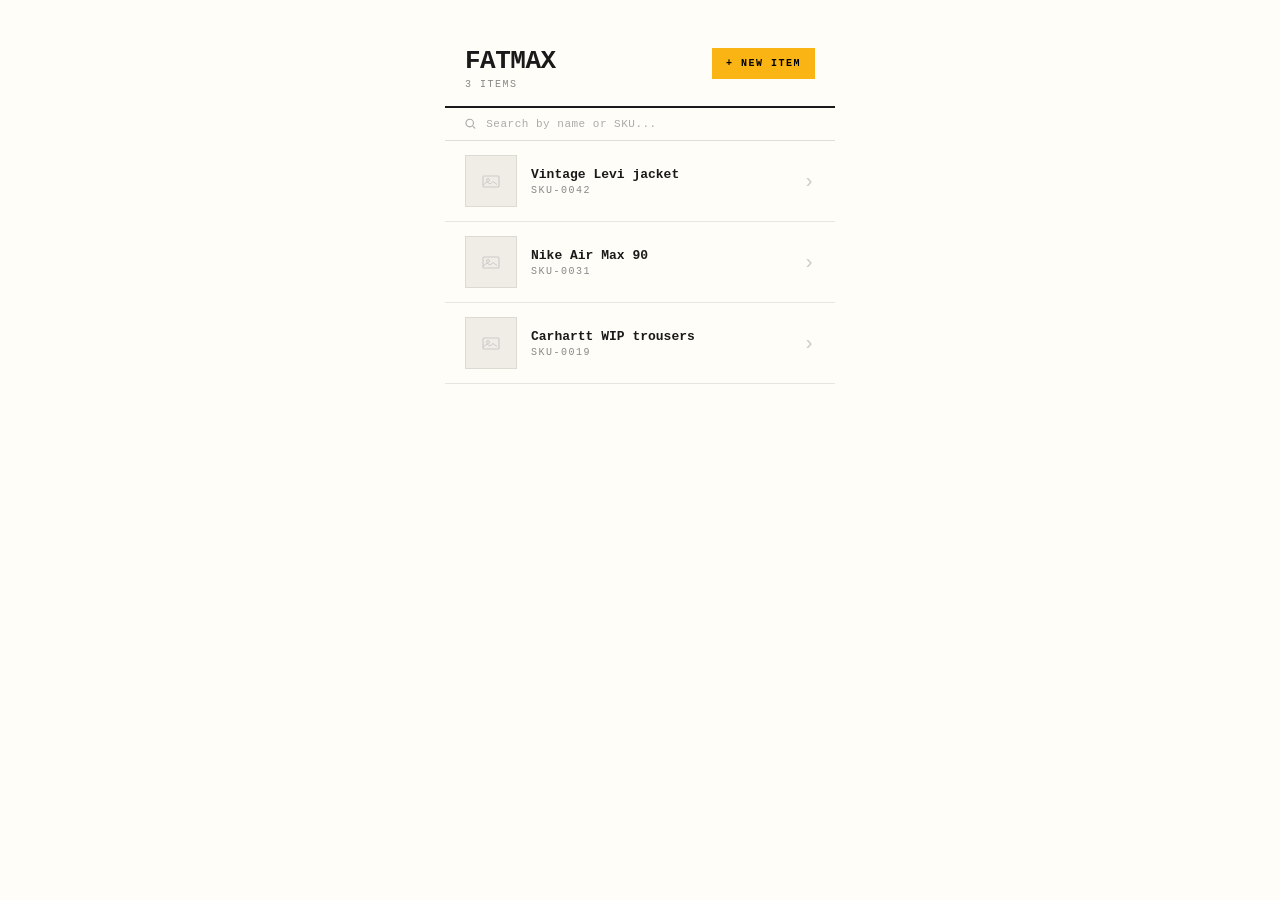
==== fatmax-frontend/index.html @ 59e30dfd "update button color to yellow" ====
<!DOCTYPE html>
<html lang="en">
<head>
  <meta charset="UTF-8">
  <meta name="viewport" content="width=device-width, initial-scale=1.0">
  <title>Fatmax</title>
  <style>
    * { margin: 0; padding: 0; box-sizing: border-box; }

    body {
      font-family: 'Courier New', Courier, monospace;
      background: #FFFDF7;
      color: #1a1a1a;
      max-width: 390px;
      margin: 0 auto;
      min-height: 100vh;
    }

    header {
      padding: 48px 20px 16px;
      border-bottom: 2px solid #1a1a1a;
      display: flex;
      justify-content: space-between;
      align-items: flex-start;
    }

    h1 {
      font-size: 26px;
      font-weight: 700;
      letter-spacing: -0.5px;
      line-height: 1;
    }

    #item-count {
      font-size: 10px;
      color: #888;
      letter-spacing: 1.5px;
      margin-top: 5px;
      text-transform: uppercase;
    }

    #new-btn {
      background: #FAB413;
      color: #000000;
      border: none;
      font-family: 'Courier New', monospace;
      font-size: 10px;
      font-weight: 700;
      letter-spacing: 1.5px;
      padding: 10px 14px;
      cursor: pointer;
      text-transform: uppercase;
    }

    #new-btn:active { opacity: 0.85; }

    .search-bar {
      padding: 10px 20px;
      border-bottom: 1px solid #e0ddd6;
      display: flex;
      align-items: center;
      gap: 10px;
    }

    .search-bar input {
      font-family: 'Courier New', monospace;
      font-size: 11px;
      background: transparent;
      border: none;
      outline: none;
      width: 100%;
      color: #1a1a1a;
      letter-spacing: 0.5px;
    }

    .search-bar input::placeholder { color: #aaa; }

    .item {
      display: flex;
      align-items: center;
      gap: 14px;
      padding: 14px 20px;
      border-bottom: 1px solid #e8e6e0;
      cursor: pointer;
    }

    .item:active { background: #f5f3ee; }

    .thumb {
      width: 52px;
      height: 52px;
      background: #f0ede6;
      border: 1px solid #dddad2;
      flex-shrink: 0;
      display: flex;
      align-items: center;
      justify-content: center;
    }

    .item-info { flex: 1; min-width: 0; }

    .item-name {
      font-size: 13px;
      font-weight: 600;
      white-space: nowrap;
      overflow: hidden;
      text-overflow: ellipsis;
      margin-bottom: 3px;
    }

    .item-sku {
      font-size: 10px;
      color: #888;
      letter-spacing: 1.5px;
      text-transform: uppercase;
    }

    .chevron { color: #ccc; font-size: 20px; }

    .empty {
      padding: 60px 20px;
      text-align: center;
      font-size: 11px;
      color: #aaa;
      letter-spacing: 1px;
      text-transform: uppercase;
    }
  </style>
</head>
<body>

<header>
  <div>
    <h1>FATMAX</h1>
    <div id="item-count">3 items</div>
  </div>
  <button id="new-btn">+ New item</button>
</header>

<div class="search-bar">
  <svg width="12" height="12" viewBox="0 0 12 12" fill="none">
    <circle cx="5" cy="5" r="4" stroke="#aaa" stroke-width="1.2"/>
    <path d="M8.5 8.5l2 2" stroke="#aaa" stroke-width="1.2" stroke-linecap="round"/>
  </svg>
  <input id="search" type="text" placeholder="Search by name or SKU...">
</div>

<div id="list"></div>

<script>
  const items = [
    { name: "Vintage Levi jacket", sku: "SKU-0042" },
    { name: "Nike Air Max 90",     sku: "SKU-0031" },
    { name: "Carhartt WIP trousers", sku: "SKU-0019" }
  ];

  const thumbSVG = `<svg width="18" height="18" viewBox="0 0 18 18" fill="none">
    <rect x="1" y="4" width="16" height="11" rx="1" stroke="#ccc" stroke-width="1.2"/>
    <circle cx="6" cy="8" r="1.5" stroke="#ccc" stroke-width="1"/>
    <path d="M1 13l4-3 3 2 3-2.5 4 3" stroke="#ccc" stroke-width="1" stroke-linejoin="round"/>
  </svg>`;

  function render(list) {
    const el = document.getElementById('list');
    const count = document.getElementById('item-count');
    count.textContent = list.length + ' item' + (list.length !== 1 ? 's' : '');
    if (!list.length) {
      el.innerHTML = '<div class="empty">No items found</div>';
      return;
    }
    el.innerHTML = list.map(item => `
      <div class="item">
        <div class="thumb">${thumbSVG}</div>
        <div class="item-info">
          <div class="item-name">${item.name}</div>
          <div class="item-sku">${item.sku}</div>
        </div>
        <div class="chevron">›</div>
      </div>
    `).join('');
  }

  document.getElementById('search').addEventListener('input', function() {
    const q = this.value.toLowerCase();
    render(q ? items.filter(i =>
      i.name.toLowerCase().includes(q) || i.sku.toLowerCase().includes(q)
    ) : items);
  });

  render(items);
</script>
</body>
</html>
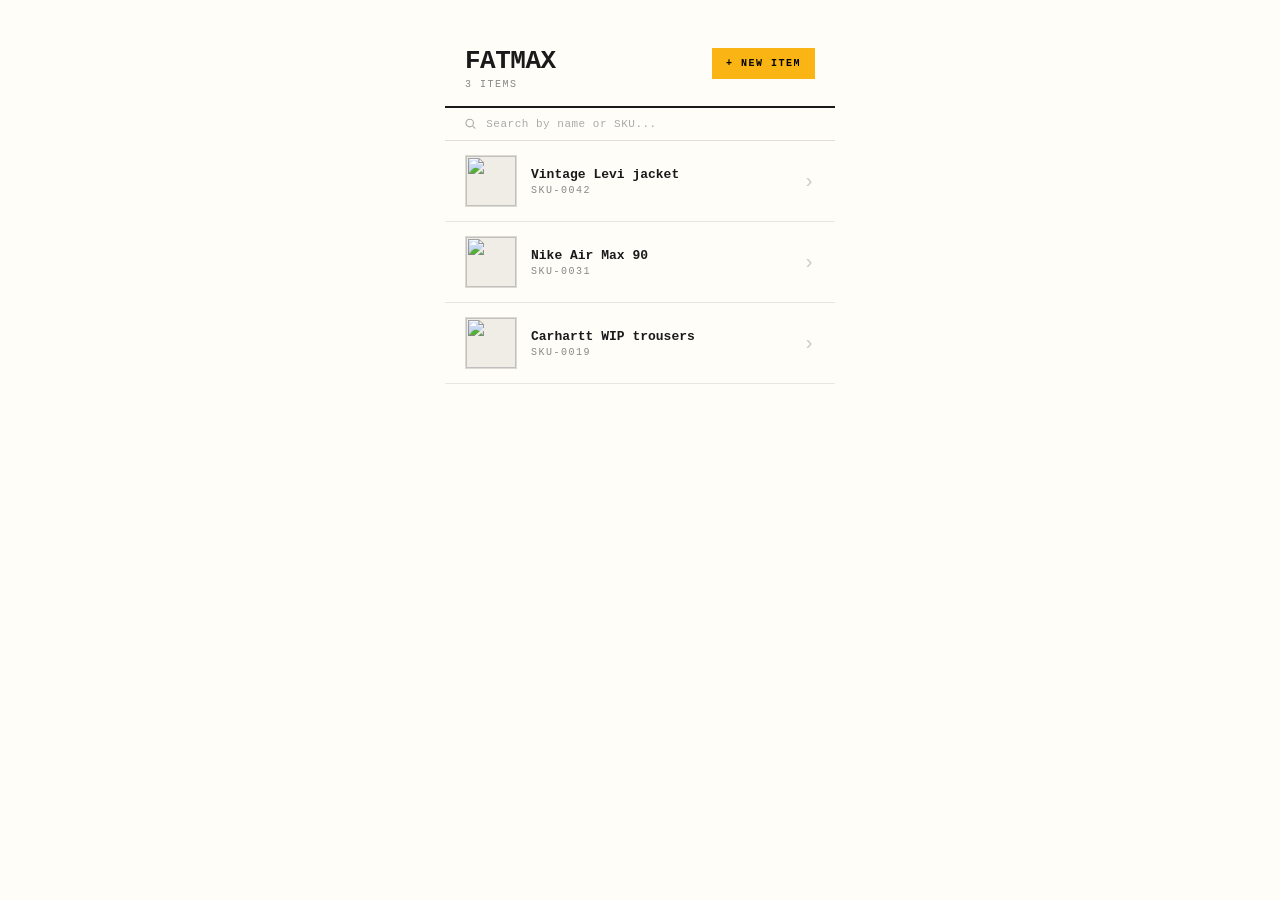
==== commit d79d639e: "new item flow" ====
--- a/fatmax-frontend/index.html
+++ b/fatmax-frontend/index.html
@@ -134,7 +134,7 @@
     <h1>FATMAX</h1>
     <div id="item-count">3 items</div>
   </div>
-  <button id="new-btn">+ New item</button>
+<button id="new-btn" onclick="window.location.href='new-item.html'">+ New item</button>
 </header>
 
 <div class="search-bar">
@@ -148,11 +148,13 @@
 <div id="list"></div>
 
 <script>
-  const items = [
-    { name: "Vintage Levi jacket", sku: "SKU-0042" },
-    { name: "Nike Air Max 90",     sku: "SKU-0031" },
-    { name: "Carhartt WIP trousers", sku: "SKU-0019" }
-  ];
+const saved = JSON.parse(sessionStorage.getItem('fatmax-items') || '[]');
+const defaults = [
+  { name: "Vintage Levi jacket",   sku: "SKU-0042", photos: ["https://images.unsplash.com/photo-1573662073208-1f58a071c756?w=200&fit=crop"] },
+  { name: "Nike Air Max 90",       sku: "SKU-0031", photos: ["https://images.unsplash.com/photo-1623816874982-aab879ea7073?w=200&fit=crop"] },
+  { name: "Carhartt WIP trousers", sku: "SKU-0019", photos: ["https://images.unsplash.com/photo-1622408298915-24d322badf9e?w=200&fit=crop"] }
+];
+const items = saved.length ? saved : defaults;
 
   const thumbSVG = `<svg width="18" height="18" viewBox="0 0 18 18" fill="none">
     <rect x="1" y="4" width="16" height="11" rx="1" stroke="#ccc" stroke-width="1.2"/>
@@ -170,7 +172,7 @@
     }
     el.innerHTML = list.map(item => `
       <div class="item">
-        <div class="thumb">${thumbSVG}</div>
+        <div class="thumb">${item.photos && item.photos[0] ? `<img src="${item.photos[0]}" style="width:100%;height:100%;object-fit:cover"/>` : thumbSVG}</div>
         <div class="item-info">
           <div class="item-name">${item.name}</div>
           <div class="item-sku">${item.sku}</div>
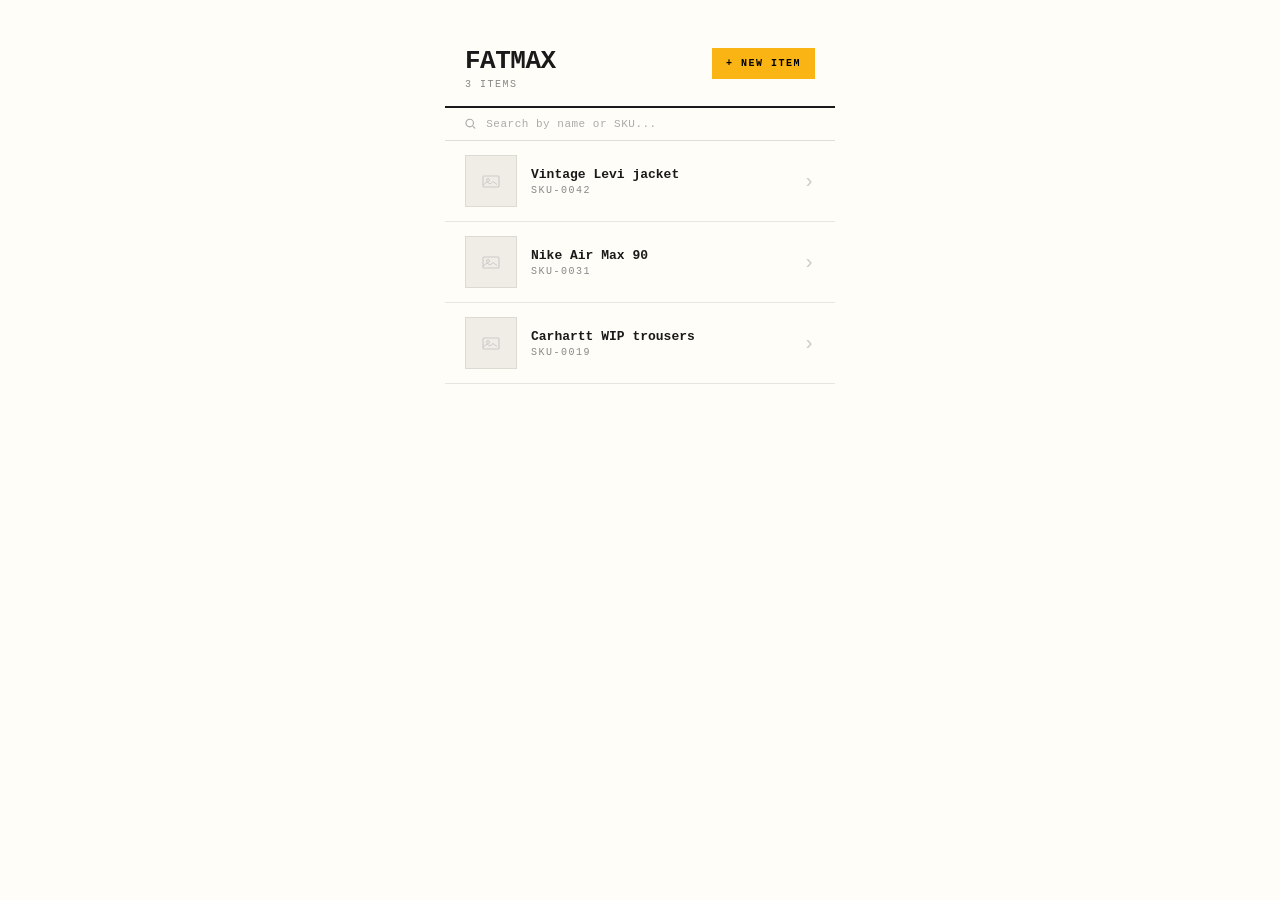
==== commit f79dec6f: "add multiple photo import feature" ====
--- a/fatmax-frontend/index.html
+++ b/fatmax-frontend/index.html
@@ -172,8 +172,8 @@
     }
     el.innerHTML = list.map(item => `
       <div class="item">
-        <div class="thumb">${item.photos && item.photos[0] ? `<img src="${item.photos[0]}" style="width:100%;height:100%;object-fit:cover"/>` : thumbSVG}</div>
-        <div class="item-info">
+        <div class="thumb">${item.thumbnail ? '<img src="' + item.thumbnail + '" style="width:100%;height:100%;object-fit:cover"/>' : thumbSVG}</div>
+          <div class="item-info">
           <div class="item-name">${item.name}</div>
           <div class="item-sku">${item.sku}</div>
         </div>
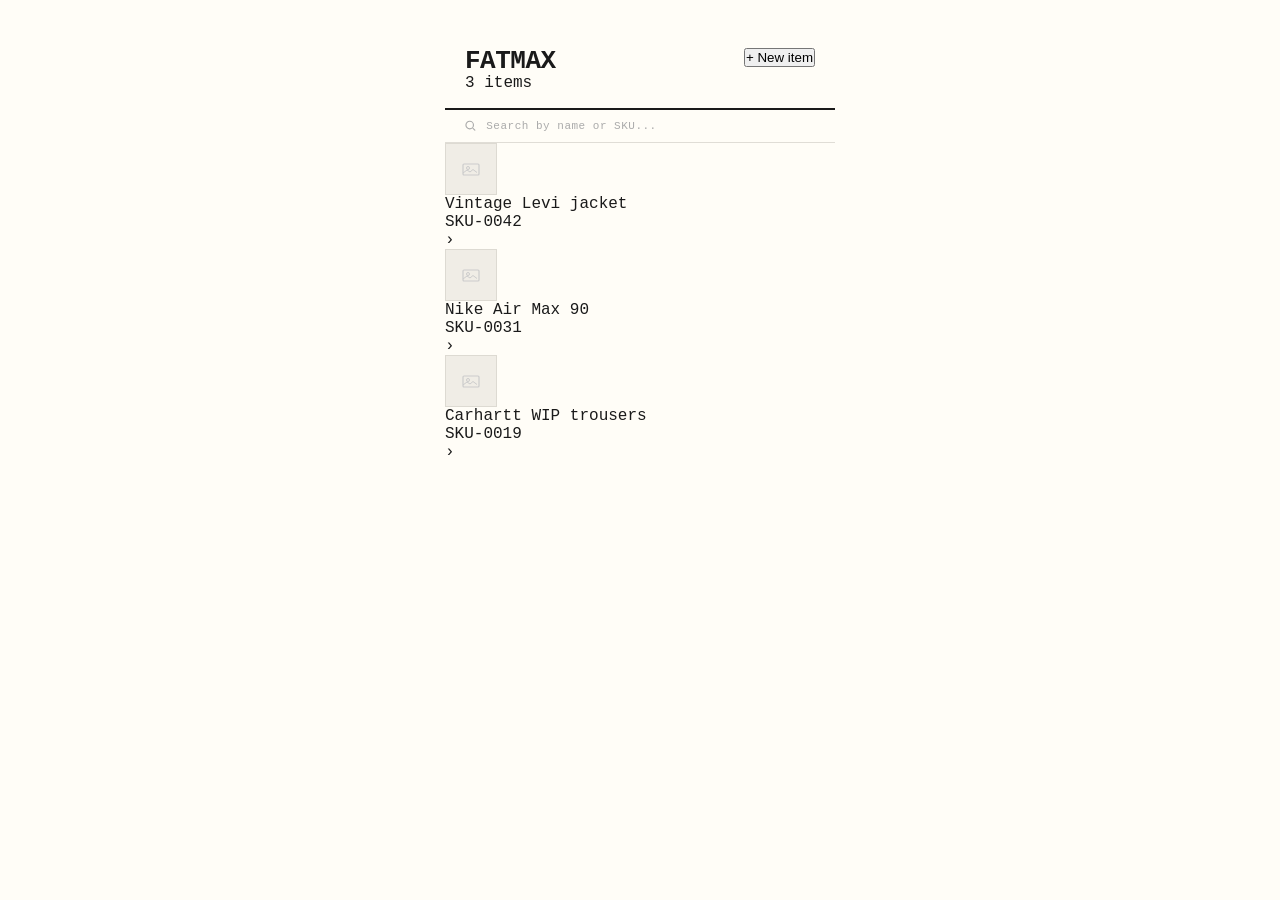
==== commit 0b716136: "add central style sheet" ====
--- a/fatmax-frontend/index.html
+++ b/fatmax-frontend/index.html
@@ -4,128 +4,7 @@
   <meta charset="UTF-8">
   <meta name="viewport" content="width=device-width, initial-scale=1.0">
   <title>Fatmax</title>
-  <style>
-    * { margin: 0; padding: 0; box-sizing: border-box; }
-
-    body {
-      font-family: 'Courier New', Courier, monospace;
-      background: #FFFDF7;
-      color: #1a1a1a;
-      max-width: 390px;
-      margin: 0 auto;
-      min-height: 100vh;
-    }
-
-    header {
-      padding: 48px 20px 16px;
-      border-bottom: 2px solid #1a1a1a;
-      display: flex;
-      justify-content: space-between;
-      align-items: flex-start;
-    }
-
-    h1 {
-      font-size: 26px;
-      font-weight: 700;
-      letter-spacing: -0.5px;
-      line-height: 1;
-    }
-
-    #item-count {
-      font-size: 10px;
-      color: #888;
-      letter-spacing: 1.5px;
-      margin-top: 5px;
-      text-transform: uppercase;
-    }
-
-    #new-btn {
-      background: #FAB413;
-      color: #000000;
-      border: none;
-      font-family: 'Courier New', monospace;
-      font-size: 10px;
-      font-weight: 700;
-      letter-spacing: 1.5px;
-      padding: 10px 14px;
-      cursor: pointer;
-      text-transform: uppercase;
-    }
-
-    #new-btn:active { opacity: 0.85; }
-
-    .search-bar {
-      padding: 10px 20px;
-      border-bottom: 1px solid #e0ddd6;
-      display: flex;
-      align-items: center;
-      gap: 10px;
-    }
-
-    .search-bar input {
-      font-family: 'Courier New', monospace;
-      font-size: 11px;
-      background: transparent;
-      border: none;
-      outline: none;
-      width: 100%;
-      color: #1a1a1a;
-      letter-spacing: 0.5px;
-    }
-
-    .search-bar input::placeholder { color: #aaa; }
-
-    .item {
-      display: flex;
-      align-items: center;
-      gap: 14px;
-      padding: 14px 20px;
-      border-bottom: 1px solid #e8e6e0;
-      cursor: pointer;
-    }
-
-    .item:active { background: #f5f3ee; }
-
-    .thumb {
-      width: 52px;
-      height: 52px;
-      background: #f0ede6;
-      border: 1px solid #dddad2;
-      flex-shrink: 0;
-      display: flex;
-      align-items: center;
-      justify-content: center;
-    }
-
-    .item-info { flex: 1; min-width: 0; }
-
-    .item-name {
-      font-size: 13px;
-      font-weight: 600;
-      white-space: nowrap;
-      overflow: hidden;
-      text-overflow: ellipsis;
-      margin-bottom: 3px;
-    }
-
-    .item-sku {
-      font-size: 10px;
-      color: #888;
-      letter-spacing: 1.5px;
-      text-transform: uppercase;
-    }
-
-    .chevron { color: #ccc; font-size: 20px; }
-
-    .empty {
-      padding: 60px 20px;
-      text-align: center;
-      font-size: 11px;
-      color: #aaa;
-      letter-spacing: 1px;
-      text-transform: uppercase;
-    }
-  </style>
+<link rel="stylesheet" href="styles.css">
 </head>
 <body>
 
@@ -170,16 +49,16 @@
       el.innerHTML = '<div class="empty">No items found</div>';
       return;
     }
-    el.innerHTML = list.map(item => `
-      <div class="item">
-        <div class="thumb">${item.thumbnail ? '<img src="' + item.thumbnail + '" style="width:100%;height:100%;object-fit:cover"/>' : thumbSVG}</div>
-          <div class="item-info">
-          <div class="item-name">${item.name}</div>
-          <div class="item-sku">${item.sku}</div>
-        </div>
-        <div class="chevron">›</div>
-      </div>
-    `).join('');
+    el.innerHTML = list.map((item, i) => `
+  <div class="item" onclick="window.location.href='item.html?index=${i}'">
+    <div class="thumb">${item.thumbnail ? `<img src="${item.thumbnail}" style="width:100%;height:100%;object-fit:cover"/>` : thumbSVG}</div>
+    <div class="item-info">
+      <div class="item-name">${item.name}</div>
+      <div class="item-sku">${item.sku}</div>
+    </div>
+    <div class="chevron">›</div>
+  </div>
+`).join('');
   }
 
   document.getElementById('search').addEventListener('input', function() {
--- a/fatmax-frontend/styles.css
+++ b/fatmax-frontend/styles.css
@@ -0,0 +1,174 @@
+/* ── Reset ── */
+* { margin: 0; padding: 0; box-sizing: border-box; }
+
+/* ── Base ── */
+body {
+  font-family: 'Courier New', Courier, monospace;
+  background: #FFFDF7;
+  color: #1a1a1a;
+  max-width: 390px;
+  margin: 0 auto;
+  min-height: 100vh;
+}
+
+/* ── Header ── */
+header {
+  padding: 48px 20px 16px;
+  border-bottom: 2px solid #1a1a1a;
+  display: flex;
+  justify-content: space-between;
+  align-items: flex-start;
+}
+
+h1 {
+  font-size: 26px;
+  font-weight: 700;
+  letter-spacing: -0.5px;
+  line-height: 1;
+}
+
+.back-btn {
+  background: none;
+  border: none;
+  font-family: 'Courier New', monospace;
+  font-size: 11px;
+  color: #888;
+  cursor: pointer;
+  letter-spacing: 1px;
+  padding: 4px 0;
+}
+
+/* ── Buttons ── */
+.btn-primary {
+  background: #FAB413;
+  color: #000000;
+  border: none;
+  font-family: 'Courier New', monospace;
+  font-size: 11px;
+  font-weight: 700;
+  letter-spacing: 1.5px;
+  padding: 14px;
+  cursor: pointer;
+  text-transform: uppercase;
+  width: 100%;
+}
+
+.btn-primary:disabled {
+  opacity: 0.4;
+  cursor: not-allowed;
+}
+
+.btn-primary:not(:disabled):active { opacity: 0.85; }
+
+.btn-secondary {
+  background: transparent;
+  color: #1a1a1a;
+  border: 1.5px solid #1a1a1a;
+  font-family: 'Courier New', monospace;
+  font-size: 11px;
+  font-weight: 700;
+  letter-spacing: 1.5px;
+  padding: 14px;
+  cursor: pointer;
+  text-transform: uppercase;
+  width: 100%;
+}
+
+.btn-secondary:active { background: #f0ede6; }
+
+.btn-danger {
+  background: transparent;
+  color: #FF2800;
+  border: 1.5px solid #FF2800;
+  font-family: 'Courier New', monospace;
+  font-size: 11px;
+  font-weight: 700;
+  letter-spacing: 1.5px;
+  padding: 14px;
+  cursor: pointer;
+  text-transform: uppercase;
+  width: 100%;
+}
+
+.btn-danger:active { background: #fff0ee; }
+
+/* ── Section label ── */
+.section-label {
+  font-size: 10px;
+  color: #888;
+  letter-spacing: 1.5px;
+  text-transform: uppercase;
+  padding: 16px 20px 10px;
+  border-bottom: 1px solid #e0ddd6;
+}
+
+/* ── Step indicator ── */
+.step-indicator {
+  display: flex;
+  gap: 6px;
+  padding: 16px 20px 0;
+}
+
+.step-dot { width: 20px; height: 3px; background: #e0ddd6; }
+.step-dot.active { background: #FAB413; }
+.step-dot.done { background: #1a1a1a; }
+
+/* ── Form fields ── */
+.field-label {
+  font-size: 10px;
+  color: #888;
+  letter-spacing: 1.5px;
+  text-transform: uppercase;
+  margin-bottom: 6px;
+  margin-top: 20px;
+}
+
+.field-input {
+  font-family: 'Courier New', monospace;
+  font-size: 14px;
+  background: transparent;
+  border: none;
+  border-bottom: 1.5px solid #1a1a1a;
+  outline: none;
+  width: 100%;
+  padding: 8px 0;
+  color: #1a1a1a;
+}
+
+.field-input::placeholder { color: #ccc; }
+.field-input:focus { border-bottom-color: #FAB413; }
+
+/* ── Search bar ── */
+.search-bar {
+  padding: 10px 20px;
+  border-bottom: 1px solid #e0ddd6;
+  display: flex;
+  align-items: center;
+  gap: 10px;
+}
+
+.search-bar input {
+  font-family: 'Courier New', monospace;
+  font-size: 11px;
+  background: transparent;
+  border: none;
+  outline: none;
+  width: 100%;
+  color: #1a1a1a;
+  letter-spacing: 0.5px;
+}
+
+.search-bar input::placeholder { color: #aaa; }
+
+/* ── Thumbnail ── */
+.thumb {
+  width: 52px;
+  height: 52px;
+  background: #f0ede6;
+  border: 1px solid #dddad2;
+  flex-shrink: 0;
+  display: flex;
+  align-items: center;
+  justify-content: center;
+  overflow: hidden;
+}
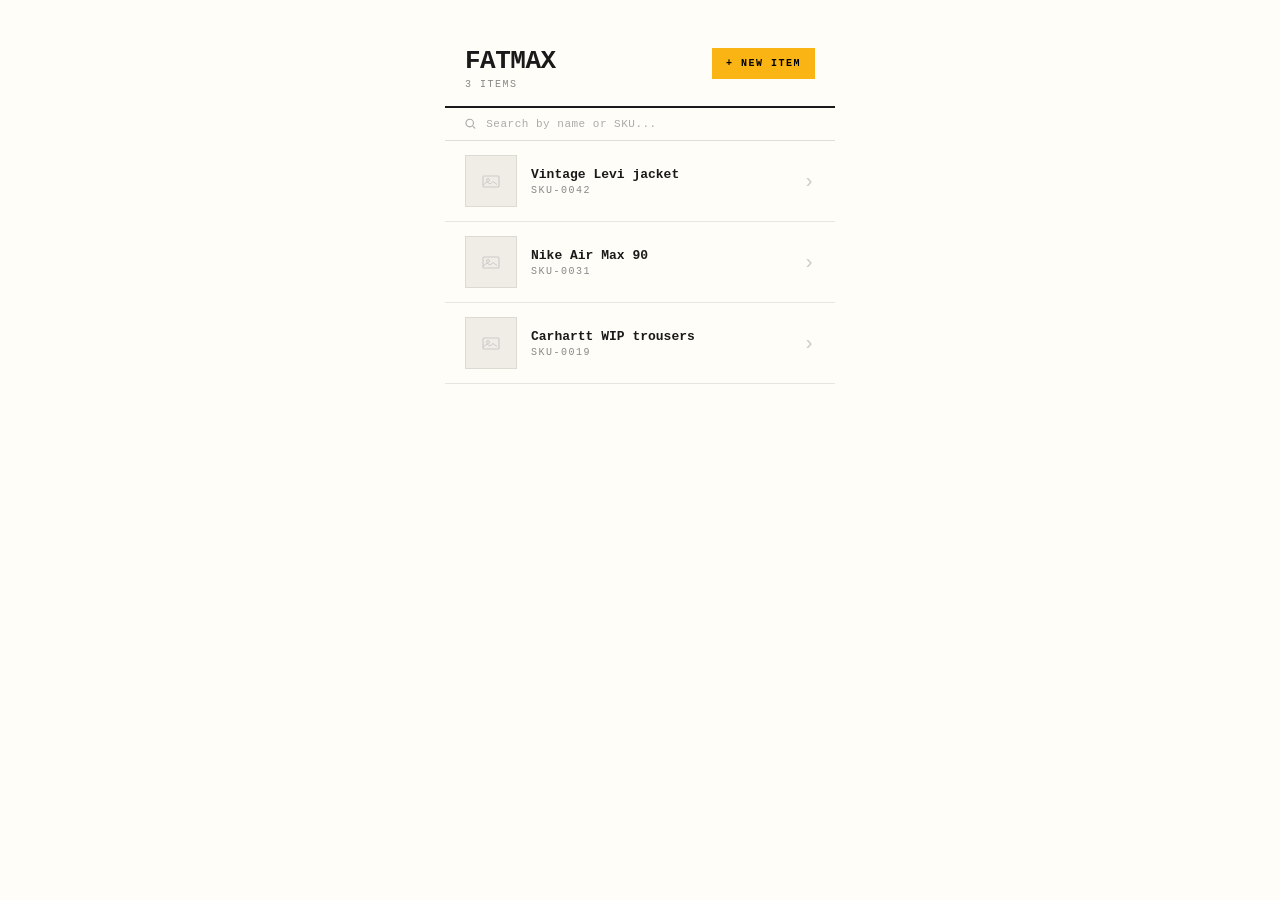
==== commit 4802d835: "restoring core files to pre-centralized css page" ====
--- a/fatmax-frontend/index.html
+++ b/fatmax-frontend/index.html
@@ -4,7 +4,128 @@
   <meta charset="UTF-8">
   <meta name="viewport" content="width=device-width, initial-scale=1.0">
   <title>Fatmax</title>
-<link rel="stylesheet" href="styles.css">
+  <style>
+    * { margin: 0; padding: 0; box-sizing: border-box; }
+
+    body {
+      font-family: 'Courier New', Courier, monospace;
+      background: #FFFDF7;
+      color: #1a1a1a;
+      max-width: 390px;
+      margin: 0 auto;
+      min-height: 100vh;
+    }
+
+    header {
+      padding: 48px 20px 16px;
+      border-bottom: 2px solid #1a1a1a;
+      display: flex;
+      justify-content: space-between;
+      align-items: flex-start;
+    }
+
+    h1 {
+      font-size: 26px;
+      font-weight: 700;
+      letter-spacing: -0.5px;
+      line-height: 1;
+    }
+
+    #item-count {
+      font-size: 10px;
+      color: #888;
+      letter-spacing: 1.5px;
+      margin-top: 5px;
+      text-transform: uppercase;
+    }
+
+    #new-btn {
+      background: #FAB413;
+      color: #000000;
+      border: none;
+      font-family: 'Courier New', monospace;
+      font-size: 10px;
+      font-weight: 700;
+      letter-spacing: 1.5px;
+      padding: 10px 14px;
+      cursor: pointer;
+      text-transform: uppercase;
+    }
+
+    #new-btn:active { opacity: 0.85; }
+
+    .search-bar {
+      padding: 10px 20px;
+      border-bottom: 1px solid #e0ddd6;
+      display: flex;
+      align-items: center;
+      gap: 10px;
+    }
+
+    .search-bar input {
+      font-family: 'Courier New', monospace;
+      font-size: 11px;
+      background: transparent;
+      border: none;
+      outline: none;
+      width: 100%;
+      color: #1a1a1a;
+      letter-spacing: 0.5px;
+    }
+
+    .search-bar input::placeholder { color: #aaa; }
+
+    .item {
+      display: flex;
+      align-items: center;
+      gap: 14px;
+      padding: 14px 20px;
+      border-bottom: 1px solid #e8e6e0;
+      cursor: pointer;
+    }
+
+    .item:active { background: #f5f3ee; }
+
+    .thumb {
+      width: 52px;
+      height: 52px;
+      background: #f0ede6;
+      border: 1px solid #dddad2;
+      flex-shrink: 0;
+      display: flex;
+      align-items: center;
+      justify-content: center;
+    }
+
+    .item-info { flex: 1; min-width: 0; }
+
+    .item-name {
+      font-size: 13px;
+      font-weight: 600;
+      white-space: nowrap;
+      overflow: hidden;
+      text-overflow: ellipsis;
+      margin-bottom: 3px;
+    }
+
+    .item-sku {
+      font-size: 10px;
+      color: #888;
+      letter-spacing: 1.5px;
+      text-transform: uppercase;
+    }
+
+    .chevron { color: #ccc; font-size: 20px; }
+
+    .empty {
+      padding: 60px 20px;
+      text-align: center;
+      font-size: 11px;
+      color: #aaa;
+      letter-spacing: 1px;
+      text-transform: uppercase;
+    }
+  </style>
 </head>
 <body>
 
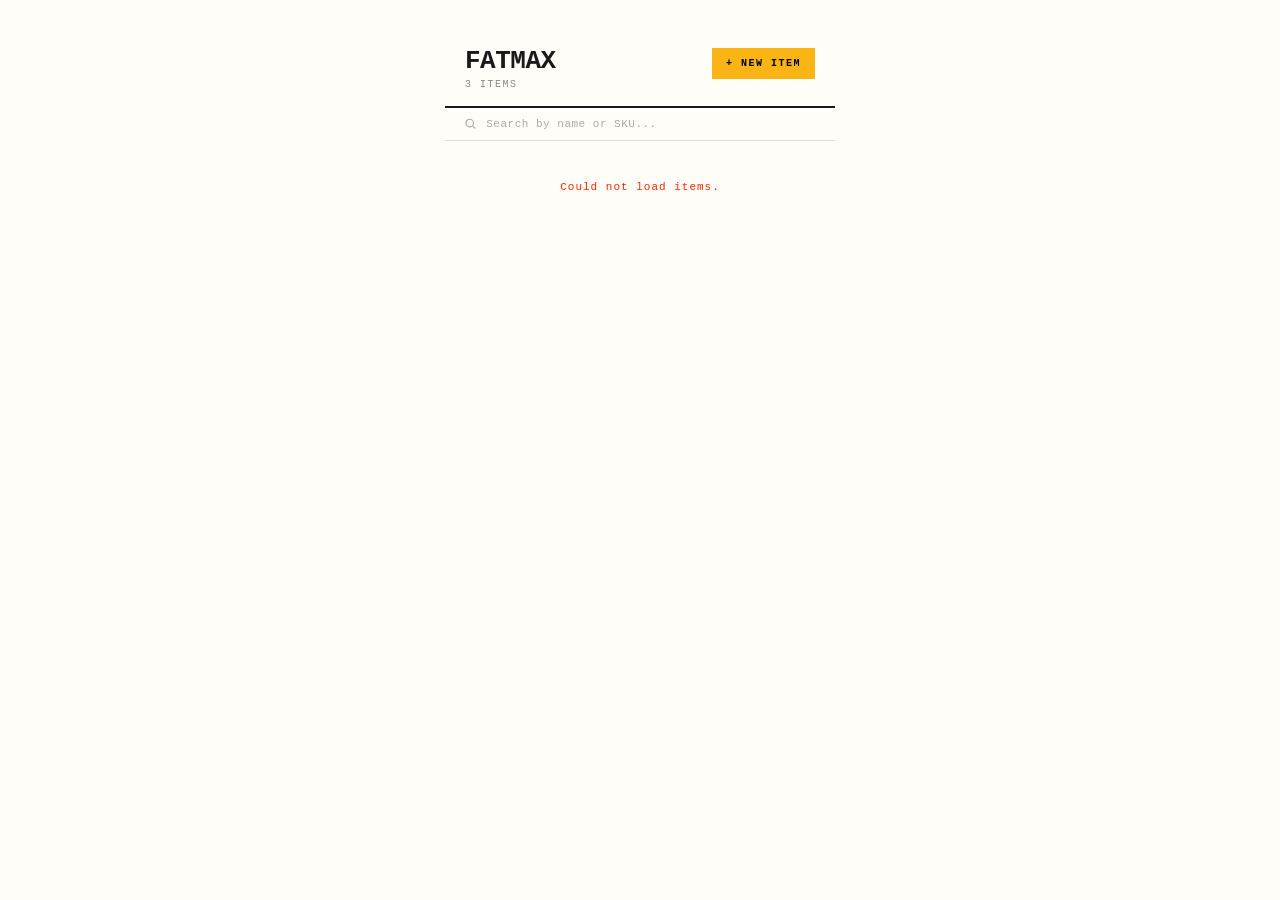
==== commit 790664df: "sign up page creation" ====
--- a/fatmax-frontend/index.html
+++ b/fatmax-frontend/index.html
@@ -1,6 +1,7 @@
 <!DOCTYPE html>
 <html lang="en">
 <head>
+  <script src="supabase.js"></script>
   <meta charset="UTF-8">
   <meta name="viewport" content="width=device-width, initial-scale=1.0">
   <title>Fatmax</title>
@@ -148,48 +149,64 @@
 <div id="list"></div>
 
 <script>
-const saved = JSON.parse(sessionStorage.getItem('fatmax-items') || '[]');
-const defaults = [
-  { name: "Vintage Levi jacket",   sku: "SKU-0042", photos: ["https://images.unsplash.com/photo-1573662073208-1f58a071c756?w=200&fit=crop"] },
-  { name: "Nike Air Max 90",       sku: "SKU-0031", photos: ["https://images.unsplash.com/photo-1623816874982-aab879ea7073?w=200&fit=crop"] },
-  { name: "Carhartt WIP trousers", sku: "SKU-0019", photos: ["https://images.unsplash.com/photo-1622408298915-24d322badf9e?w=200&fit=crop"] }
-];
-const items = saved.length ? saved : defaults;
-
   const thumbSVG = `<svg width="18" height="18" viewBox="0 0 18 18" fill="none">
     <rect x="1" y="4" width="16" height="11" rx="1" stroke="#ccc" stroke-width="1.2"/>
     <circle cx="6" cy="8" r="1.5" stroke="#ccc" stroke-width="1"/>
     <path d="M1 13l4-3 3 2 3-2.5 4 3" stroke="#ccc" stroke-width="1" stroke-linejoin="round"/>
   </svg>`;
 
+  var allItems = [];
+
+  async function loadItems() {
+    const el = document.getElementById('list');
+    el.innerHTML = '<div style="padding:40px 20px;text-align:center;font-size:11px;color:#aaa;letter-spacing:1px">Loading...</div>';
+
+    try {
+      const items = await db.getItems();
+      allItems = items;
+      render(items);
+    } catch(err) {
+      el.innerHTML = '<div style="padding:40px 20px;text-align:center;font-size:11px;color:#FF2800;letter-spacing:1px">Could not load items.</div>';
+      console.error(err);
+    }
+  }
+
   function render(list) {
     const el = document.getElementById('list');
     const count = document.getElementById('item-count');
     count.textContent = list.length + ' item' + (list.length !== 1 ? 's' : '');
+
     if (!list.length) {
-      el.innerHTML = '<div class="empty">No items found</div>';
+      el.innerHTML = '<div style="padding:60px 20px;text-align:center;font-size:11px;color:#aaa;letter-spacing:1px;text-transform:uppercase">No items yet</div>';
       return;
     }
+
     el.innerHTML = list.map((item, i) => `
-  <div class="item" onclick="window.location.href='item.html?index=${i}'">
-    <div class="thumb">${item.thumbnail ? `<img src="${item.thumbnail}" style="width:100%;height:100%;object-fit:cover"/>` : thumbSVG}</div>
-    <div class="item-info">
-      <div class="item-name">${item.name}</div>
-      <div class="item-sku">${item.sku}</div>
-    </div>
-    <div class="chevron">›</div>
-  </div>
-`).join('');
+      <div class="item" onclick="window.location.href='item.html?id=${item.id}'">
+        <div class="thumb">${item.thumbnail_url
+          ? `<img src="${item.thumbnail_url}" style="width:100%;height:100%;object-fit:cover"/>`
+          : thumbSVG}</div>
+        <div class="item-info">
+          <div class="item-name">${item.name}</div>
+          <div class="item-sku">${item.sku}</div>
+        </div>
+        <div class="chevron">›</div>
+      </div>
+    `).join('');
   }
 
   document.getElementById('search').addEventListener('input', function() {
     const q = this.value.toLowerCase();
-    render(q ? items.filter(i =>
+    render(q ? allItems.filter(i =>
       i.name.toLowerCase().includes(q) || i.sku.toLowerCase().includes(q)
-    ) : items);
+    ) : allItems);
   });
 
-  render(items);
+  document.getElementById('new-btn').addEventListener('click', function() {
+    window.location.href = 'new-item.html';
+  });
+
+  loadItems();
 </script>
 </body>
 </html>
